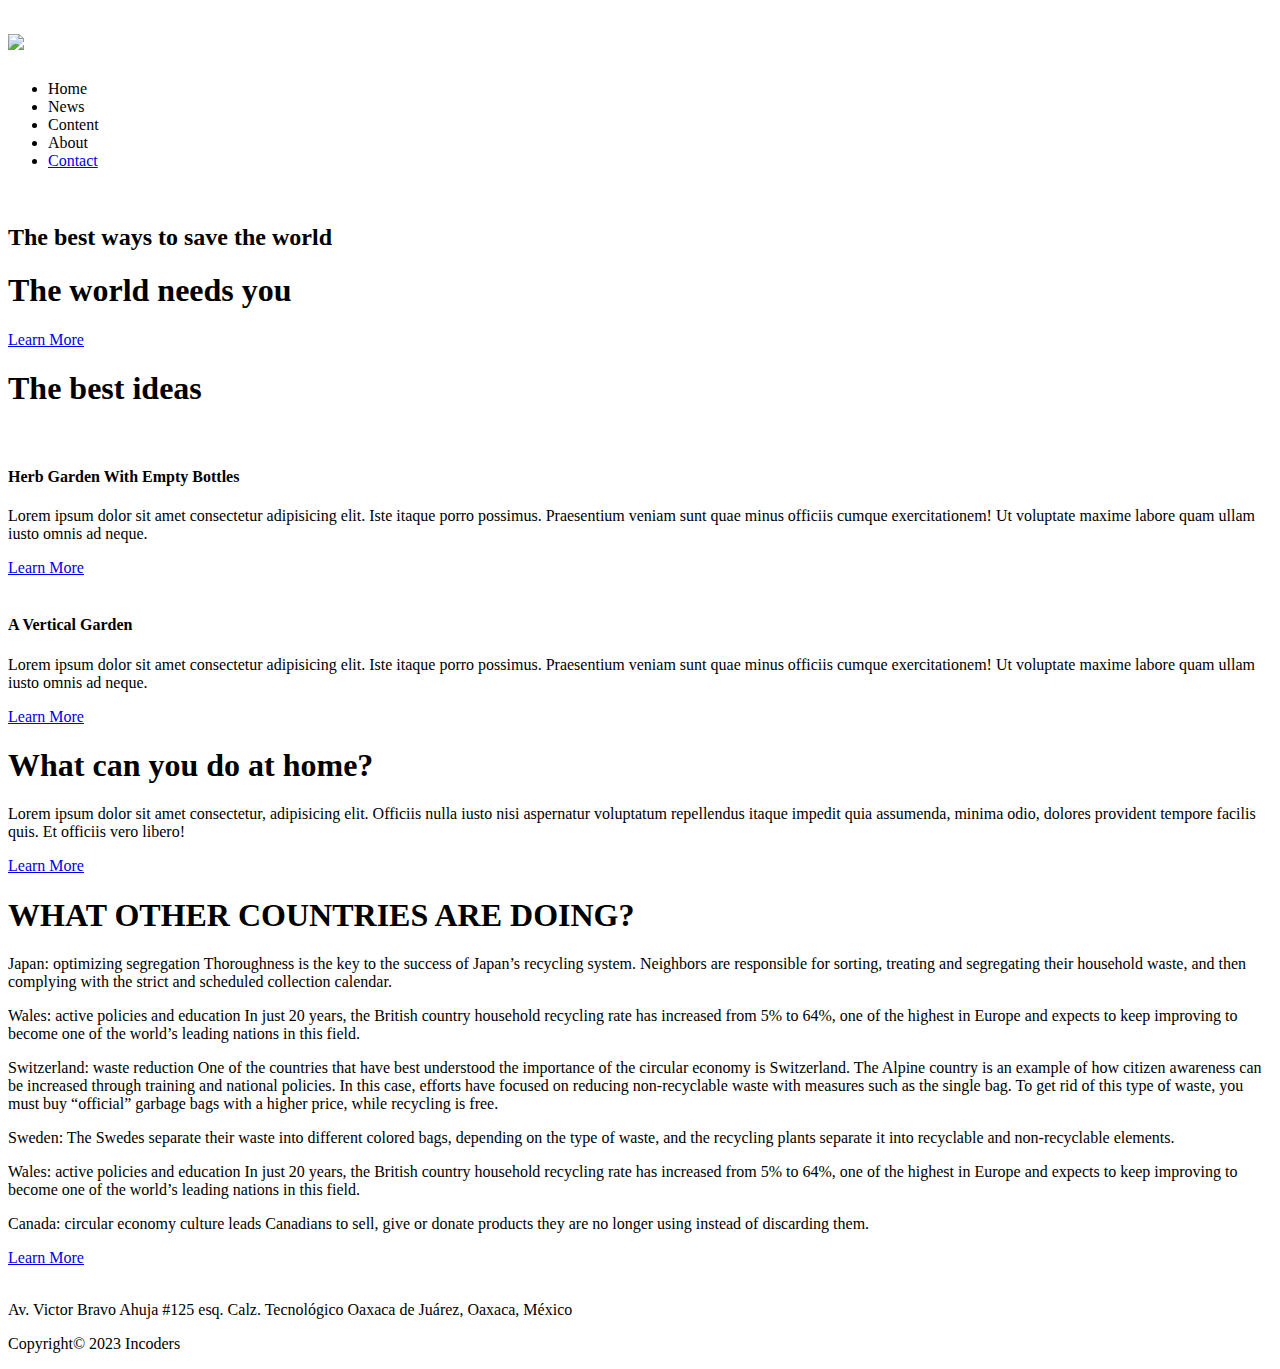
==== index.html @ 69287161 "update index.html" ====
<!DOCTYPE html>
<html lang="en">
<head>
    <meta charset="UTF-8">
    <meta name="viewport" content="width=device-width, initial-scale=1.0">
    <title>English Proyect</title>
    <link rel="stylesheet" href="style.css">
</head>
<body>
    <nav class="navbar">
        <h1 class="logo"><img src="img/logotipo.png" class="logo_pag"></h1>
        <ul class="nav-links">
            <li class="active"><a href="#"></a>Home</li>
            <li><a href="#"></a>News</li>
            <li><a href="#"></a>Content</li>
            <li><a href="#"></a>About</li>
            <li class="ctn"><a href="http://www.itoaxaca.edu.mx">Contact</a></li>
        </ul>
        <img src="img/menu-btn.png" alt="" class="menu-btn">
    </nav>
    <header>
        <div class="header-content">
            <h2>The best ways to save the world</h2>
            <div class="line"></div>
            <h1>The world needs you</h1>
            <a href="http://www.itoaxaca.edu.mx" class="ctn">Learn More</a>
        </div>
    </header>

    <section class="events">
        <div class="title">
            <h1>The best ideas</h1>
            <div class="line"></div>
        </div>
        <div class="row">
            <div class="col">
                <img src="img/2-liter-bottle-herb-garden.jpg" alt="">
                <h4>Herb Garden With Empty Bottles</h4>
                <p>
                    Lorem ipsum dolor sit amet consectetur adipisicing elit. Iste itaque porro possimus. Praesentium veniam sunt quae minus officiis cumque exercitationem! Ut voluptate maxime labore quam ullam iusto omnis ad neque.
                </p>
                <a href="#" class="ctn">Learn More</a>
            </div>
            <div class="col">
                <img src="img/vertical-garden-plastic-bottle-recycling.jpg" alt="">
                <h4>A Vertical Garden</h4>
                <p>
                    Lorem ipsum dolor sit amet consectetur adipisicing elit. Iste itaque porro possimus. Praesentium veniam sunt quae minus officiis cumque exercitationem! Ut voluptate maxime labore quam ullam iusto omnis ad neque.
                </p>
                <a href="#" class="ctn">Learn More</a>
            </div>
        </div>
    </section>

    <section class="explore">
        <div class="explore-content">
            <h1>What can you do at home?</h1>
            <div class="line"></div>
            <p>
                Lorem ipsum dolor sit amet consectetur, adipisicing elit. Officiis nulla iusto nisi aspernatur voluptatum repellendus itaque impedit quia assumenda, minima odio, dolores provident tempore facilis quis. Et officiis vero libero!
            </p>
            <a href="#" class="ctn">Learn More</a>
        </div>
    </section>

    <section class="tours">
        <div class="row">
            <div class="col content-col">
                <h1>WHAT OTHER COUNTRIES ARE DOING?</h1>
                <div class="line"></div>
                <p>
                    Japan: optimizing segregation Thoroughness is the key to the success of Japan’s recycling system. Neighbors are responsible for sorting, treating and segregating their household waste, and then complying with the strict and scheduled collection calendar.
                </p>
                <p>
                    Wales: active policies and education  In just 20 years, the British country household recycling rate has increased from 5% to 64%, one of the highest in Europe and expects to keep improving to become one of the world’s leading nations in this field.
                </p>
                <p>
                    Switzerland: waste reduction  One of the countries that have best understood the importance of the circular economy is Switzerland. The Alpine country is an example of how citizen awareness can be increased through training and national policies. In this case, efforts have focused on reducing non-recyclable waste with measures such as the single bag. To get rid of this type of waste, you must buy “official” garbage bags with a higher price, while recycling is free.
                </p>
                <p>
                    Sweden: The Swedes separate their waste into different colored bags, depending on the type of waste, and the recycling plants separate it into recyclable and non-recyclable elements.
                </p>
                <p>
                    Wales: active policies and education  In just 20 years, the British country household recycling rate has increased from 5% to 64%, one of the highest in Europe and expects to keep improving to become one of the world’s leading nations in this field.
                </p>
                <p>
                    Canada: circular economy culture leads Canadians to sell, give or donate products they are no longer using instead of discarding them. 
                </p>
                <a href="#" class="ctn">Learn More</a>
            </div>
            <div class="col image-col">
                <div class="image-gallery">
                    <img src="img/austria-3045568_1920.jpg" alt="">
                    <img src="img/berlin-3409992_1920.jpg" alt="">
                    <img src="img/mountains-5643792_1920.jpg" alt="">
                    <img src="img/julia-roberts-2639315_1920.jpg" alt="">

                    <img src="img/austria-3045568_1920.jpg" alt="">
                    <img src="img/berlin-3409992_1920.jpg" alt="">
                    <img src="img/mountains-5643792_1920.jpg" alt="">
                    <img src="img/julia-roberts-2639315_1920.jpg" alt="">
                </div>
            </div>
        </div>
    </section>

    <section class="footer">                                                                            
        <p>
            Av. Victor Bravo Ahuja #125 esq. Calz. Tecnológico Oaxaca de Juárez, Oaxaca, México
        </p>
        <p>
            Copyright© 2023 Incoders
        </p>
    </section>

    <script>
        const menuBtn =document.querySelector('.menu-btn');
        const navlinks = document.querySelector('.nav-links');

        menuBtn.addEventListener('click',()=>{
            navlinks.classList.toggle('mobile-menu')
        })
    </script>
</body>
</html>
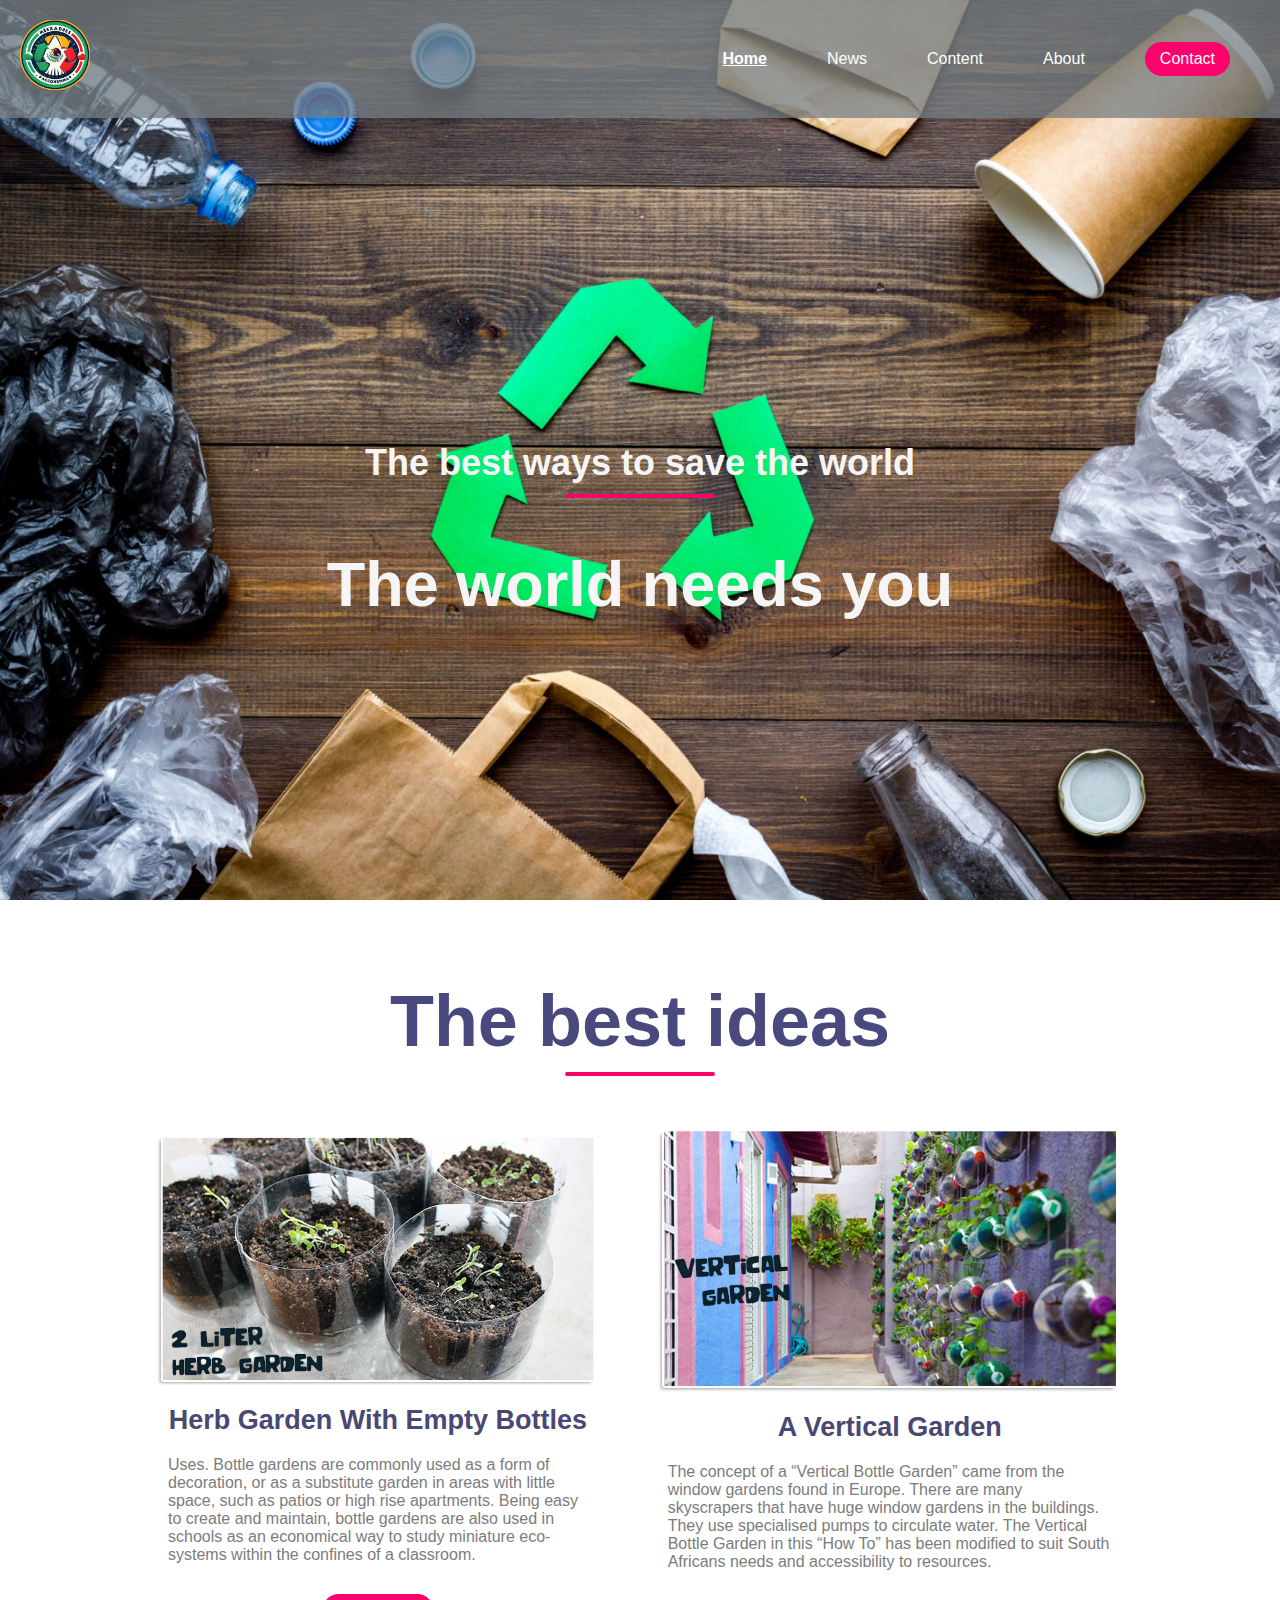
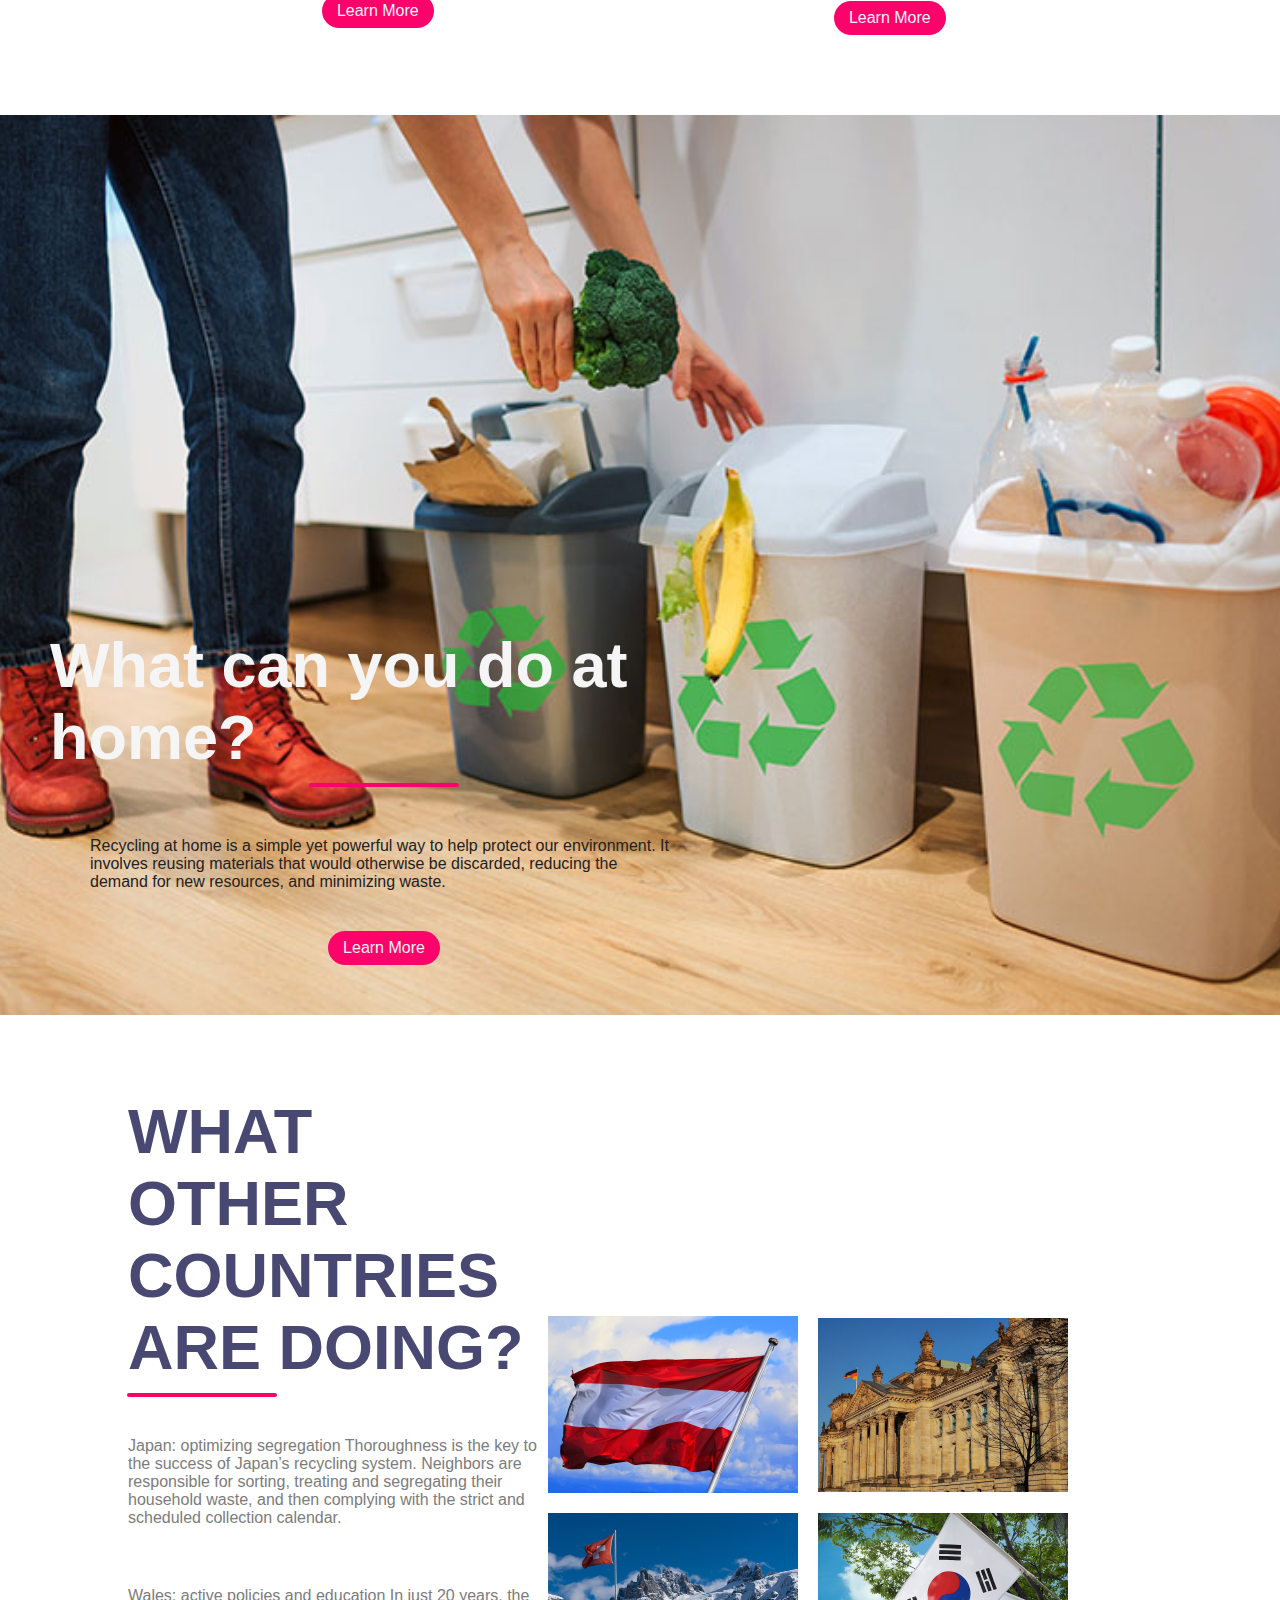
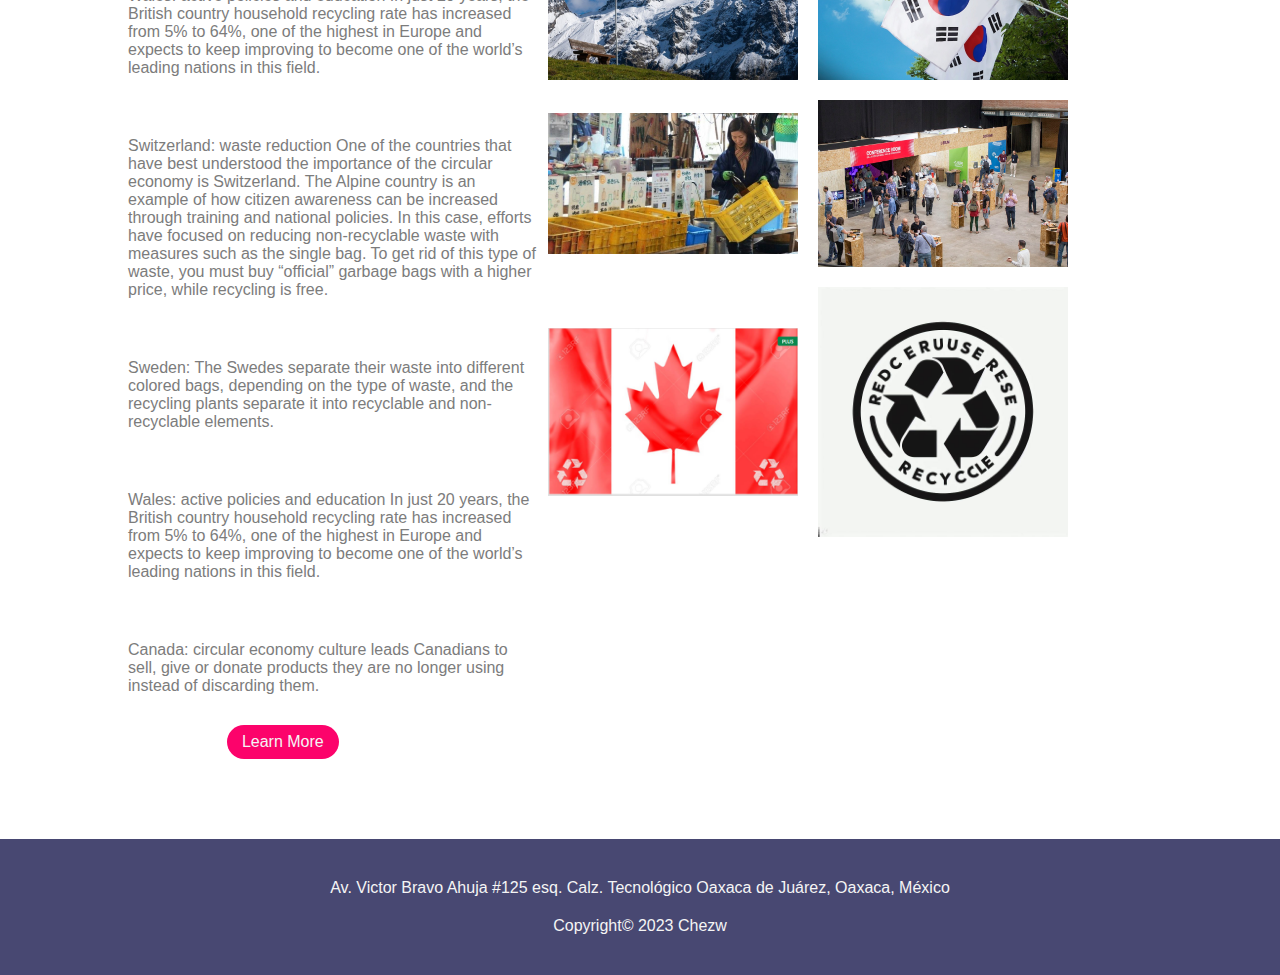
==== commit 31a460bf: "update files" ====
--- a/index.html
+++ b/index.html
@@ -1,125 +1,125 @@
-<!DOCTYPE html>
-<html lang="en">
-<head>
-    <meta charset="UTF-8">
-    <meta name="viewport" content="width=device-width, initial-scale=1.0">
-    <title>English Proyect</title>
-    <link rel="stylesheet" href="style.css">
-</head>
-<body>
-    <nav class="navbar">
-        <h1 class="logo"><img src="img/logotipo.png" class="logo_pag"></h1>
-        <ul class="nav-links">
-            <li class="active"><a href="#"></a>Home</li>
-            <li><a href="#"></a>News</li>
-            <li><a href="#"></a>Content</li>
-            <li><a href="#"></a>About</li>
-            <li class="ctn"><a href="http://www.itoaxaca.edu.mx">Contact</a></li>
-        </ul>
-        <img src="img/menu-btn.png" alt="" class="menu-btn">
-    </nav>
-    <header>
-        <div class="header-content">
-            <h2>The best ways to save the world</h2>
-            <div class="line"></div>
-            <h1>The world needs you</h1>
-            <a href="http://www.itoaxaca.edu.mx" class="ctn">Learn More</a>
-        </div>
-    </header>
-
-    <section class="events">
-        <div class="title">
-            <h1>The best ideas</h1>
-            <div class="line"></div>
-        </div>
-        <div class="row">
-            <div class="col">
-                <img src="img/2-liter-bottle-herb-garden.jpg" alt="">
-                <h4>Herb Garden With Empty Bottles</h4>
-                <p>
-                    Lorem ipsum dolor sit amet consectetur adipisicing elit. Iste itaque porro possimus. Praesentium veniam sunt quae minus officiis cumque exercitationem! Ut voluptate maxime labore quam ullam iusto omnis ad neque.
-                </p>
-                <a href="#" class="ctn">Learn More</a>
-            </div>
-            <div class="col">
-                <img src="img/vertical-garden-plastic-bottle-recycling.jpg" alt="">
-                <h4>A Vertical Garden</h4>
-                <p>
-                    Lorem ipsum dolor sit amet consectetur adipisicing elit. Iste itaque porro possimus. Praesentium veniam sunt quae minus officiis cumque exercitationem! Ut voluptate maxime labore quam ullam iusto omnis ad neque.
-                </p>
-                <a href="#" class="ctn">Learn More</a>
-            </div>
-        </div>
-    </section>
-
-    <section class="explore">
-        <div class="explore-content">
-            <h1>What can you do at home?</h1>
-            <div class="line"></div>
-            <p>
-                Lorem ipsum dolor sit amet consectetur, adipisicing elit. Officiis nulla iusto nisi aspernatur voluptatum repellendus itaque impedit quia assumenda, minima odio, dolores provident tempore facilis quis. Et officiis vero libero!
-            </p>
-            <a href="#" class="ctn">Learn More</a>
-        </div>
-    </section>
-
-    <section class="tours">
-        <div class="row">
-            <div class="col content-col">
-                <h1>WHAT OTHER COUNTRIES ARE DOING?</h1>
-                <div class="line"></div>
-                <p>
-                    Japan: optimizing segregation Thoroughness is the key to the success of Japan’s recycling system. Neighbors are responsible for sorting, treating and segregating their household waste, and then complying with the strict and scheduled collection calendar.
-                </p>
-                <p>
-                    Wales: active policies and education  In just 20 years, the British country household recycling rate has increased from 5% to 64%, one of the highest in Europe and expects to keep improving to become one of the world’s leading nations in this field.
-                </p>
-                <p>
-                    Switzerland: waste reduction  One of the countries that have best understood the importance of the circular economy is Switzerland. The Alpine country is an example of how citizen awareness can be increased through training and national policies. In this case, efforts have focused on reducing non-recyclable waste with measures such as the single bag. To get rid of this type of waste, you must buy “official” garbage bags with a higher price, while recycling is free.
-                </p>
-                <p>
-                    Sweden: The Swedes separate their waste into different colored bags, depending on the type of waste, and the recycling plants separate it into recyclable and non-recyclable elements.
-                </p>
-                <p>
-                    Wales: active policies and education  In just 20 years, the British country household recycling rate has increased from 5% to 64%, one of the highest in Europe and expects to keep improving to become one of the world’s leading nations in this field.
-                </p>
-                <p>
-                    Canada: circular economy culture leads Canadians to sell, give or donate products they are no longer using instead of discarding them. 
-                </p>
-                <a href="#" class="ctn">Learn More</a>
-            </div>
-            <div class="col image-col">
-                <div class="image-gallery">
-                    <img src="img/austria-3045568_1920.jpg" alt="">
-                    <img src="img/berlin-3409992_1920.jpg" alt="">
-                    <img src="img/mountains-5643792_1920.jpg" alt="">
-                    <img src="img/julia-roberts-2639315_1920.jpg" alt="">
-
-                    <img src="img/austria-3045568_1920.jpg" alt="">
-                    <img src="img/berlin-3409992_1920.jpg" alt="">
-                    <img src="img/mountains-5643792_1920.jpg" alt="">
-                    <img src="img/julia-roberts-2639315_1920.jpg" alt="">
-                </div>
-            </div>
-        </div>
-    </section>
-
-    <section class="footer">                                                                            
-        <p>
-            Av. Victor Bravo Ahuja #125 esq. Calz. Tecnológico Oaxaca de Juárez, Oaxaca, México
-        </p>
-        <p>
-            Copyright© 2023 Incoders
-        </p>
-    </section>
-
-    <script>
-        const menuBtn =document.querySelector('.menu-btn');
-        const navlinks = document.querySelector('.nav-links');
-
-        menuBtn.addEventListener('click',()=>{
-            navlinks.classList.toggle('mobile-menu')
-        })
-    </script>
-</body>
-</html>
+<!DOCTYPE html>
+<html lang="en">
+<head>
+    <meta charset="UTF-8">
+    <meta name="viewport" content="width=device-width, initial-scale=1.0">
+    <title>English Proyect</title>
+    <link rel="stylesheet" href="style.css">
+</head>
+<body>
+    <nav class="navbar">
+        <h1 class="logo"><img src="img/logotipo.png" class="logo_pag"></h1>
+        <ul class="nav-links">
+            <li class="active"><a href="#"></a>Home</li>
+            <li><a href="#"></a>News</li>
+            <li><a href="#"></a>Content</li>
+            <li><a href="#"></a>About</li>
+            <li class="ctn"><a href="http://www.itoaxaca.edu.mx">Contact</a></li>
+        </ul>
+        <img src="img/menu-btn.png" alt="" class="menu-btn">
+    </nav>
+    <header>
+        <div class="header-content">
+            <h2>The best ways to save the world</h2>
+            <div class="line"></div>
+            <h1>The world needs you</h1>
+            
+        </div>
+    </header>
+
+    <section class="events">
+        <div class="title">
+            <h1>The best ideas</h1>
+            <div class="line"></div>
+        </div>
+        <div class="row">
+            <div class="col">
+                <img src="img/2-liter-bottle-herb-garden.jpg" alt="">
+                <h4>Herb Garden With Empty Bottles</h4>
+                <p>
+                    Uses. Bottle gardens are commonly used as a form of decoration, or as a substitute garden in areas with little space, such as patios or high rise apartments. Being easy to create and maintain, bottle gardens are also used in schools as an economical way to study miniature eco-systems within the confines of a classroom.
+                </p>
+                <a href="https://www.instructables.com/Bottle-herb-garden-8211-a-recycling-project/" class="ctn">Learn More</a>
+            </div>
+            <div class="col">
+                <img src="img/vertical-garden-plastic-bottle-recycling.jpg" alt="">
+                <h4>A Vertical Garden</h4>
+                <p>
+                    The concept of a “Vertical Bottle Garden” came from the window gardens found in Europe. There are many skyscrapers that have huge window gardens in the buildings. They use specialised pumps to circulate water. The Vertical Bottle Garden in this “How To” has been modified to suit South Africans needs and accessibility to resources.
+                </p>
+                <a href="https://balconygardenweb.com/plastic-bottle-vertical-garden-soda-bottle-garden/" class="ctn">Learn More</a>
+            </div>
+        </div>
+    </section>
+
+    <section class="explore">
+        <div class="explore-content">
+            <h1>What can you do at home?</h1>
+            <div class="line"></div>
+            <p style="color: rgb(36, 33, 33);">
+                Recycling at home is a simple yet powerful way to help protect our environment. It involves reusing materials that would otherwise be discarded, reducing the demand for new resources, and minimizing waste.
+            </p>
+            <a href="reciclyngWorld.html" class="ctn">Learn More</a>
+        </div>
+    </section>
+
+    <section class="tours">
+        <div class="row">
+            <div class="col content-col">
+                <h1>WHAT OTHER COUNTRIES ARE DOING?</h1>
+                <div class="line"></div>
+                <p>
+                    Japan: optimizing segregation Thoroughness is the key to the success of Japan’s recycling system. Neighbors are responsible for sorting, treating and segregating their household waste, and then complying with the strict and scheduled collection calendar.
+                </p>
+                <p>
+                    Wales: active policies and education  In just 20 years, the British country household recycling rate has increased from 5% to 64%, one of the highest in Europe and expects to keep improving to become one of the world’s leading nations in this field.
+                </p>
+                <p>
+                    Switzerland: waste reduction  One of the countries that have best understood the importance of the circular economy is Switzerland. The Alpine country is an example of how citizen awareness can be increased through training and national policies. In this case, efforts have focused on reducing non-recyclable waste with measures such as the single bag. To get rid of this type of waste, you must buy “official” garbage bags with a higher price, while recycling is free.
+                </p>
+                <p>
+                    Sweden: The Swedes separate their waste into different colored bags, depending on the type of waste, and the recycling plants separate it into recyclable and non-recyclable elements.
+                </p>
+                <p>
+                    Wales: active policies and education  In just 20 years, the British country household recycling rate has increased from 5% to 64%, one of the highest in Europe and expects to keep improving to become one of the world’s leading nations in this field.
+                </p>
+                <p>
+                    Canada: circular economy culture leads Canadians to sell, give or donate products they are no longer using instead of discarding them. 
+                </p>
+                <a href="https://www.bbva.com/en/sustainability/5-best-recycling-practices-from-around-the-world/" class="ctn">Learn More</a>
+            </div>
+            <div class="col image-col">
+                <div class="image-gallery">
+                    <img src="img/austria-3045568_1920.jpg" alt="">
+                    <img src="img/berlin-3409992_1920.jpg" alt="">
+                    <img src="img/mountains-5643792_1920.jpg" alt="">
+                    <img src="img/julia-roberts-2639315_1920.jpg" alt="">
+
+                    <img src="img/japan.jpeg" alt="">
+                    <img src="img/wales.jpg" alt="">
+                    <img src="img/canada.png" alt="">
+                    <img src="img/logoSite2.jpeg" alt="">
+                </div>
+            </div>
+        </div>
+    </section>
+
+    <section class="footer">                                                                            
+        <p>
+            Av. Victor Bravo Ahuja #125 esq. Calz. Tecnológico Oaxaca de Juárez, Oaxaca, México
+        </p>
+        <p>
+            Copyright© 2023 Chezw
+        </p>
+    </section>
+
+    <script>
+        const menuBtn =document.querySelector('.menu-btn');
+        const navlinks = document.querySelector('.nav-links');
+
+        menuBtn.addEventListener('click',()=>{
+            navlinks.classList.toggle('mobile-menu')
+        })
+    </script>
+</body>
+</html>--- a/style.css
+++ b/style.css
@@ -0,0 +1,364 @@
+@import url('https://fonts.googleapis.com/css2?family=Poppins');
+
+*{
+    margin: 0;
+    padding: 0;
+    box-sizing: border-box;
+    font-family:'Lucida Sans', 'Lucida Sans Regular', 'Lucida Grande', 'Lucida Sans Unicode', Geneva, Verdana, sans-serif
+}
+
+a{
+    text-decoration: none;
+    color:white;
+}
+
+ul{
+    list-style: none;
+}
+
+.logo_pag{
+    width: 70px;
+    height: 70px;
+}
+
+.active{
+    color: #ffffff;
+    text-decoration: underline;
+    font-weight: bold;
+    
+}
+.active1{
+    color: #000000;
+    text-decoration: underline;
+    font-weight: bold;
+
+}
+
+body{
+    overflow-x: hidden;
+}
+
+
+.navbar{
+    position: absolute;
+    top: 0;
+    left: 0;
+    display: flex;
+    width: 100%;
+    justify-content: space-between;
+    padding: 20px;
+    color:white;
+    background-color: #788084c2;
+}
+.navbar1{
+    position: absolute;
+    top: 0;
+    left: 0;
+    display: flex;
+    width: 100%;
+    justify-content: space-between;
+    padding: 20px;
+    color:rgb(0, 0, 0);
+   
+}
+
+.nav-links{
+    display: flex;
+    align-items: center;
+}
+
+.nav-links li{
+    margin: 0 30px;
+}
+
+header{
+    width: 100vw;
+    height: 100vh;
+    background-image: url(img/commercial-plastic-recycling-1536x1024.jpeg);
+    background-position: center;
+    background-size: cover;
+    background-repeat: no-repeat;
+    display: flex;
+    align-items: flex-end;
+    justify-content: center;
+}
+
+.header-content{
+    margin-bottom: 250px;
+    color: whitesmoke;
+    text-align: center;
+}
+
+.header-content h2{
+    font-size: 4vmin;
+}
+
+.line{
+    width: 150px;
+    height: 4px;
+    background: #fc036b;
+    margin: 10px auto;
+    border-radius: 5px;
+}
+
+.header-content h1{
+    font-size: 7vmin;
+    margin-top: 50px;
+    margin-bottom: 30px;
+}
+
+.ctn{
+    padding: 8px 15px;
+    background: #fc036b;
+    border-radius: 30px;
+    color: whitesmoke;
+}
+
+.menu-btn{
+    position: absolute;
+    top: 30px;
+    right: 30px;
+    width: 40px;
+    cursor: pointer;
+    display: none;
+}
+
+/*Events*/
+section{
+    width: 80%;
+    margin: 80px auto;
+}
+
+.title{
+    text-align: center;
+    font-size: 4vmin;
+    color: rgb(73,73,126);
+}
+
+.row{
+    display: flex;
+    align-items: center;
+    width: 100%;
+    justify-content: space-between;
+    
+}
+
+.row .col {
+    display: flex;
+    flex-direction: column;
+    align-items: center;
+}
+
+.events .row .col img{
+    width: 90%;
+    height: 90%;
+}
+
+.events .row{
+    margin-top: 50px;
+}
+
+
+h4{
+    font-size: 3vmin;
+    color: #484872;
+    margin: 20px auto;
+}
+
+p{
+    color: #7c7c7c;
+    padding: 0px 40px;
+}
+
+.events .ctn{
+    margin-top: 30px;
+}
+
+.explore{
+    width: 100%;
+    height: 100vh;
+    background-image: url(img/person-at-home-sorts-out-recycling.jpg);
+    background-position: center;
+    background-size: cover;
+    background-repeat: no-repeat;
+    display: flex;
+    align-items:end;
+}
+
+.explore-content{
+    width: 60%;
+    padding: 50px;
+    color: whitesmoke;
+    display: flex;
+    align-items: center;
+    flex-direction: column;
+}
+
+.explore-content h1{
+    font-size: 7vmin;
+}
+
+.explore-content .line{
+    margin-bottom: 50px;
+}
+
+.explore-content p{
+    color: rgb(221,221,221);
+}
+
+.explore-content .ctn{
+    margin-top: 40px;
+}
+
+.content-col{
+    width: 40%;
+}
+
+.image-col{
+    width: 60%;
+}
+
+.tours .image-gallery{
+    display: flex;
+    flex-wrap: wrap;
+    width: 100%;
+    align-items: center;
+}
+
+.image-gallery img{
+    max-width: 250px;
+    margin: 10px;
+}
+
+.content-col h1{
+    font-size: 7vmin;
+    color: #484872;
+}
+
+.content-col .line{
+    margin-left: -1px;
+}
+
+.content-col p{
+    padding: 0;
+    margin: 30px auto;
+}
+
+.content-col .ctn{
+    margin-left: -100px;
+}
+
+.footer{
+    width: 100%;
+    min-height: 100px;
+    padding: 20px 80px;
+    margin: 0;
+    background: #484872;
+    text-align: center;
+}
+
+.footer p{
+    color: whitesmoke;
+    margin: 20px auto;
+}
+
+@media only screen and (max-width:850px){
+    
+    .menu-btn{
+        display: block;
+    }
+
+    .navbar{
+        padding: 0;
+    }
+
+    .logo{
+        position: absolute;
+        top: 30px;
+        left: 30px;
+    }
+
+    .nav-links{
+        flex-direction: column;
+        width: 100%;
+        height: 100vh;
+        justify-content: center;
+        background: #484872;
+        margin-top: -900px;
+        transition: all 0.5s ease;
+    }
+
+    .mobile-menu{
+        margin-top: 0px;
+        border-bottom-right-radius:30% ;
+    }
+
+    .nav-links li{
+        margin: 30px auto;
+    }
+
+    /*Events*/
+
+    .row{
+        flex-direction: column;
+    }
+
+    .row .col{
+        margin: 20px auto;
+    }
+
+    .col img{
+        max-width: 90%;
+    }
+
+    /*Explore*/
+
+    .explore-content{
+        width: 100%;
+        
+    }
+
+    .tours .col{
+        width: 100%;
+
+    }
+
+    .content-col{
+        width: 100%;
+    }
+
+    .image-gallery{
+        justify-content: center;
+        align-items: center;
+    }
+
+    .image-gallery img{
+        width: 90%;
+    }
+
+    .footer{
+        padding: 10px;
+    }
+
+}
+
+/*Animations*/
+
+img{
+    transition: transform .3s ease;
+}
+
+img:hover{
+    transform: scale(1.1);
+}
+
+.ctn:hover{
+    background: whitesmoke;
+    color: #fc036b;
+    box-shadow: 2px 2px 5px #00000056;
+}
+
+li:hover{
+    color: #fc036b;
+    cursor:pointer;
+}